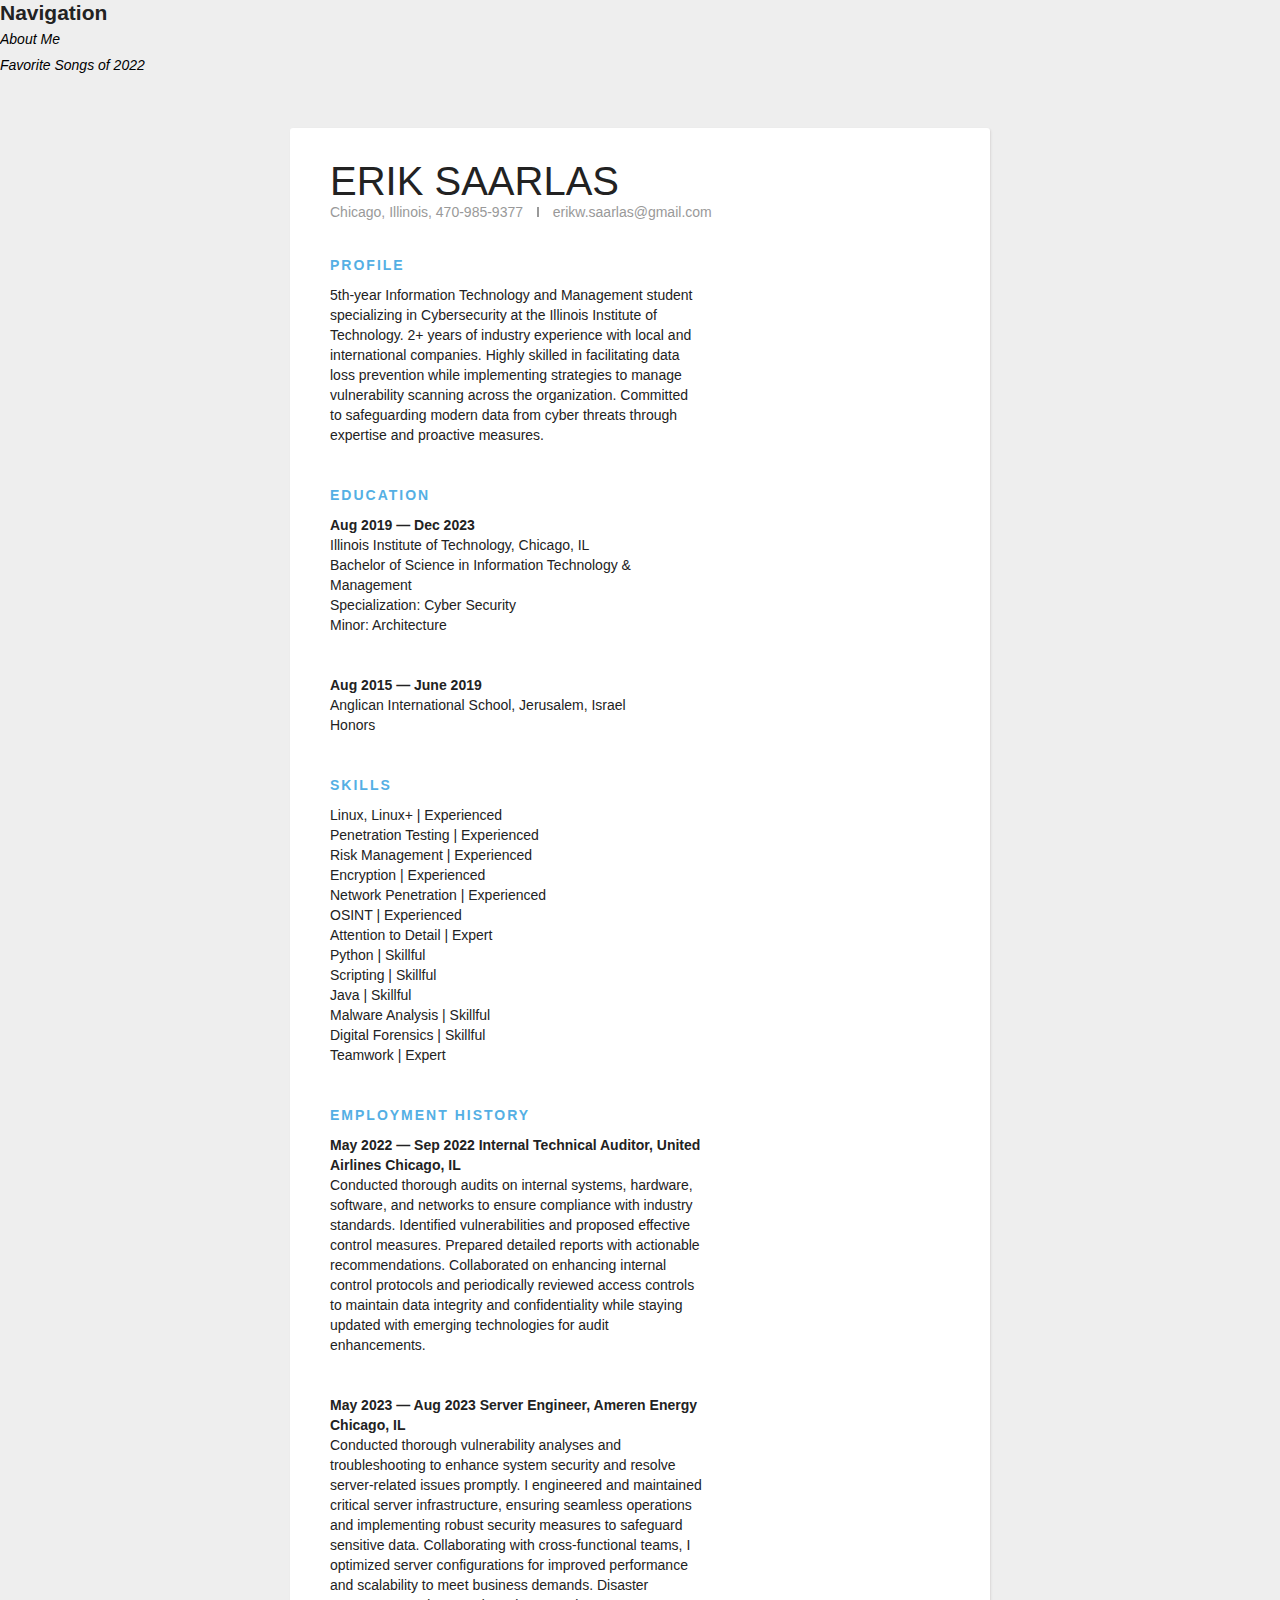
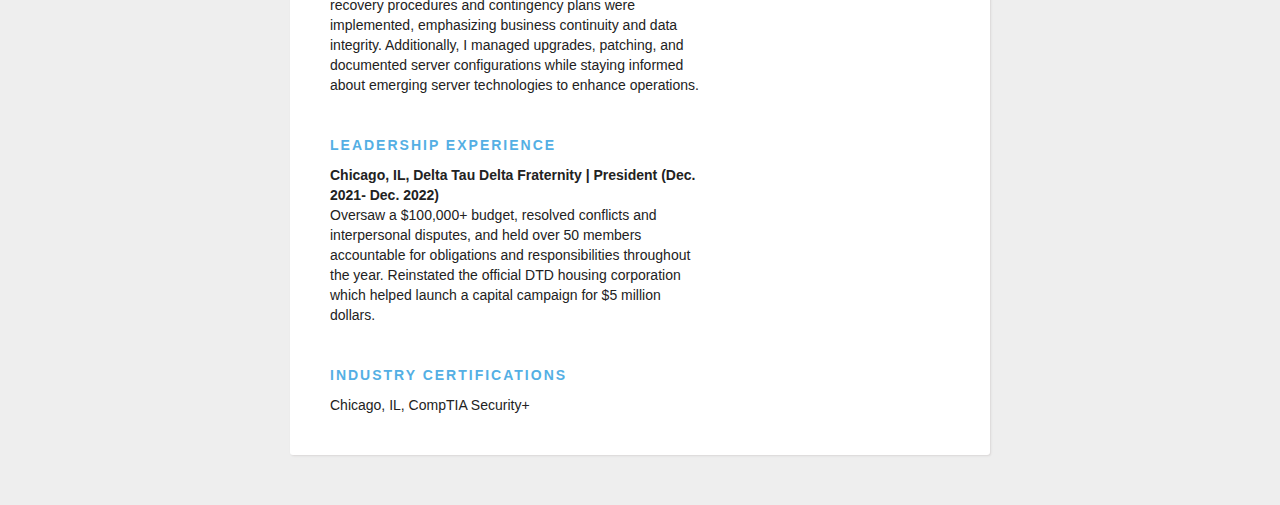
==== index.html @ 874f0b5e "removed common nav" ====
<!DOCTYPE html>
<html lang="en">
<head>
  <meta charset="UTF-8">
  <meta name="viewport" content="width=device-width, initial-scale=1.0">
  <link rel="stylesheet" type="text/css" href="css/style1.css">
  <title>Erik Saarlas - Resume</title>
</head>
<body>
  <h2>Navigation</h2>
  <ul>
    <li><a href="about_me.html">About Me</a></li>
    <li><a href="favorite_songs_2022.html">Favorite Songs of 2022</a></li>
  </ul>

  <div class="container">
    <div class="header">
      <div class="full-name">
        <span class="first-name">Erik</span>
        <span class="last-name">Saarlas</span>
      </div>
      <div class="contact-info">
        <span class="phone">Chicago, Illinois, 470-985-9377</span>
        <span class="separator"></span>
        <span class="email">erikw.saarlas@gmail.com</span>
      </div>
    </div>
    <div class="details">
      <div class="section">
        <div class="section__title">PROFILE</div>
        <div class="section__list">
          <div class="section__list-item">
            <div class="left">
              <div class="text">5th-year Information Technology and Management student specializing in Cybersecurity at the Illinois Institute of Technology. 2+ years of industry experience with local and international companies. Highly skilled in facilitating data loss prevention while implementing strategies to manage vulnerability scanning across the organization. Committed to safeguarding modern data from cyber threats through expertise and proactive measures.</div>
            </div>
          </div>
        </div>
      </div>
      <div class="section">
	  <div class="section__title">EDUCATION</div>
        <div class="section__list">
          <div class="section__list-item">
            <div class="left">
              <div class="name">Aug 2019 — Dec 2023</div>
              <div class="text">Illinois Institute of Technology, Chicago, IL</div>
              <div class="text">Bachelor of Science in Information Technology & Management</div>
              <div class="text">Specialization: Cyber Security</div>
              <div class="text">Minor: Architecture</div>
            </div>
          </div>
          <div class="section__list-item">
            <div class="left">
              <div class="name">Aug 2015 — June 2019</div>
              <div class="text">Anglican International School, Jerusalem, Israel</div>
              <div class="text">Honors</div>
            </div>
          </div>
        </div>
      </div>
      <div class="section">
        <div class="section__title">SKILLS</div>
        <div class="section__list">
          <div class="section__list-item">
            <div class="text">Linux, Linux+ | Experienced</div>
            <div class="text">Penetration Testing | Experienced</div>
            <div class="text">Risk Management | Experienced</div>
            <div class="text">Encryption | Experienced</div>
            <div class="text">Network Penetration | Experienced</div>
            <div class="text">OSINT | Experienced</div>
            <div class="text">Attention to Detail | Expert</div>
            <div class="text">Python | Skillful</div>
            <div class="text">Scripting | Skillful</div>
            <div class="text">Java | Skillful</div>
            <div class="text">Malware Analysis | Skillful</div>
            <div class="text">Digital Forensics | Skillful</div>
            <div class="text">Teamwork | Expert</div>
          </div>
        </div>
      </div>
      <div class="section">
        <div class="section__title">EMPLOYMENT HISTORY</div>
        <div class="section__list">
          <div class="section__list-item">
            <div class="left">
              <div class="name">May 2022 — Sep 2022 Internal Technical Auditor, United Airlines Chicago, IL</div>
              <div class="text">Conducted thorough audits on internal systems, hardware, software, and networks to ensure compliance with industry standards. Identified vulnerabilities and proposed effective control measures. Prepared detailed reports with actionable recommendations. Collaborated on enhancing internal control protocols and periodically reviewed access controls to maintain data integrity and confidentiality while staying updated with emerging technologies for audit enhancements.</div>
            </div>
          </div>
          <div class="section__list-item">
            <div class="left">
              <div class="name">May 2023 — Aug 2023 Server Engineer, Ameren Energy Chicago, IL</div>
              <div class="text">Conducted thorough vulnerability analyses and troubleshooting to enhance system security and resolve server-related issues promptly. I engineered and maintained critical server infrastructure, ensuring seamless operations and implementing robust security measures to safeguard sensitive data. Collaborating with cross-functional teams, I optimized server configurations for improved performance and scalability to meet business demands. Disaster recovery procedures and contingency plans were implemented, emphasizing business continuity and data integrity. Additionally, I managed upgrades, patching, and documented server configurations while staying informed about emerging server technologies to enhance operations.</div>
            </div>
          </div>
        </div>
      </div>
      <div class="section">
        <div class="section__title">LEADERSHIP EXPERIENCE</div>
        <div class="section__list">
          <div class="section__list-item">
            <div class="left">
              <div class="name">Chicago, IL, Delta Tau Delta Fraternity | President (Dec. 2021- Dec. 2022)</div>
              <div class="text">Oversaw a $100,000+ budget, resolved conflicts and interpersonal disputes, and held over 50 members accountable for obligations and responsibilities throughout the year. Reinstated the official DTD housing corporation which helped launch a capital campaign for $5 million dollars.</div>
            </div>
          </div>
        </div>
      </div>
      <div class="section">
        <div class="section__title">INDUSTRY CERTIFICATIONS</div>
        <div class="section__list">
          <div class="section__list-item">
            <div class="left">
              <div class="text">Chicago, IL, CompTIA Security+</div>
            </div>
          </div>
        </div>
      </div>
    </div>
  </div>
</body>
</html>
---- css/style1.css ----
* {
  margin: 0;
  padding: 0;
  box-sizing: border-box;
}

html {
  height: 100%;
}

body {
  min-height: 100%;
  background: #eee;
  font-family: 'Lato', sans-serif;
  font-weight: 400;
  color: #222;
  font-size: 14px;
  line-height: 26px;
  padding-bottom: 50px;
}

.container {
  max-width: 700px;
  background: #fff;
  margin: 0px auto 0px;
  box-shadow: 1px 1px 2px #DAD7D7;
  border-radius: 3px;
  padding: 40px;
  margin-top: 50px;
}

.header {
  margin-bottom: 30px;
}

.full-name {
  font-size: 40px;
  text-transform: uppercase;
  margin-bottom: 5px;
}

.first-name {
  font-weight: 300;
}

.last-name {
  font-weight: 300;
}

.contact-info {
  margin-bottom: 20px;
}

.email,
.phone {
  color: #999;
  font-weight: 300;
}

.separator {
  height: 10px;
  display: inline-block;
  border-left: 2px solid #999;
  margin: 0px 10px;
}

.position {
  font-weight: bold;
  display: inline-block;
  margin-right: 10px;
  text-decoration: underline;
}

.details {
  line-height: 20px;
}

.section {
  margin-bottom: 40px;
}

.section:last-of-type {
  margin-bottom: 0px;
}

.section__title {
  letter-spacing: 2px;
  color: #54AFE4;
  font-weight: bold;
  margin-bottom: 10px;
  text-transform: uppercase;
}

.section__list-item {
  margin-bottom: 40px;
}

.section__list-item:last-of-type {
  margin-bottom: 0;
}

.left,
.right {
  vertical-align: top;
  display: inline-block;
}

.left {
  width: 60%;
}

.right {
  text-align: right;
  width: 39%;
}

.name {
  font-weight: bold;
}

a {
  text-decoration: none;
  color: #000;
  font-style: italic;
}

a:hover {
  text-decoration: underline;
  color: #000;
}

.skills {}

.skills__item {
  margin-bottom: 10px;
}

input {
  display: none;
}

label {
  display: inline-block;
  width: 20px;
  height: 20px;
  background: #C3DEF3;
  border-radius: 20px;
  margin-right: 3px;
}

input:checked + label {
  background: #79A9CE;
}
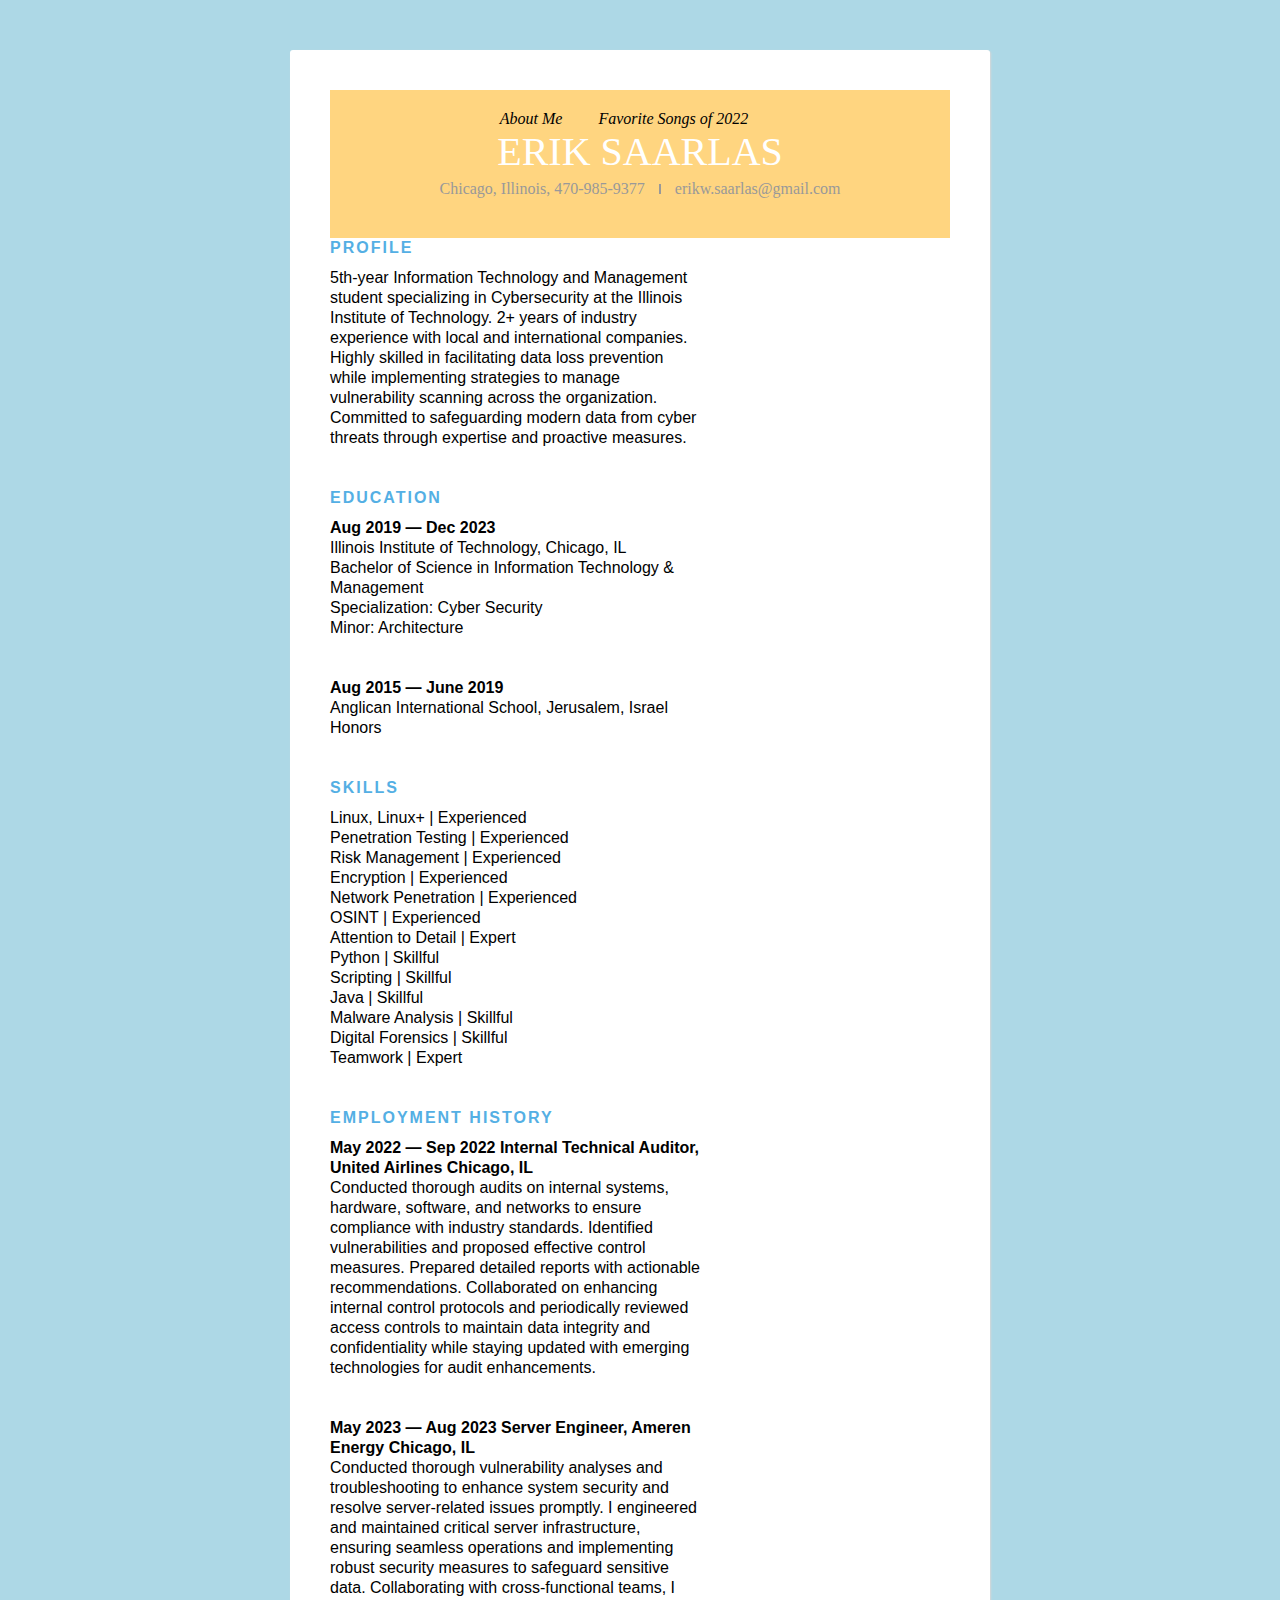
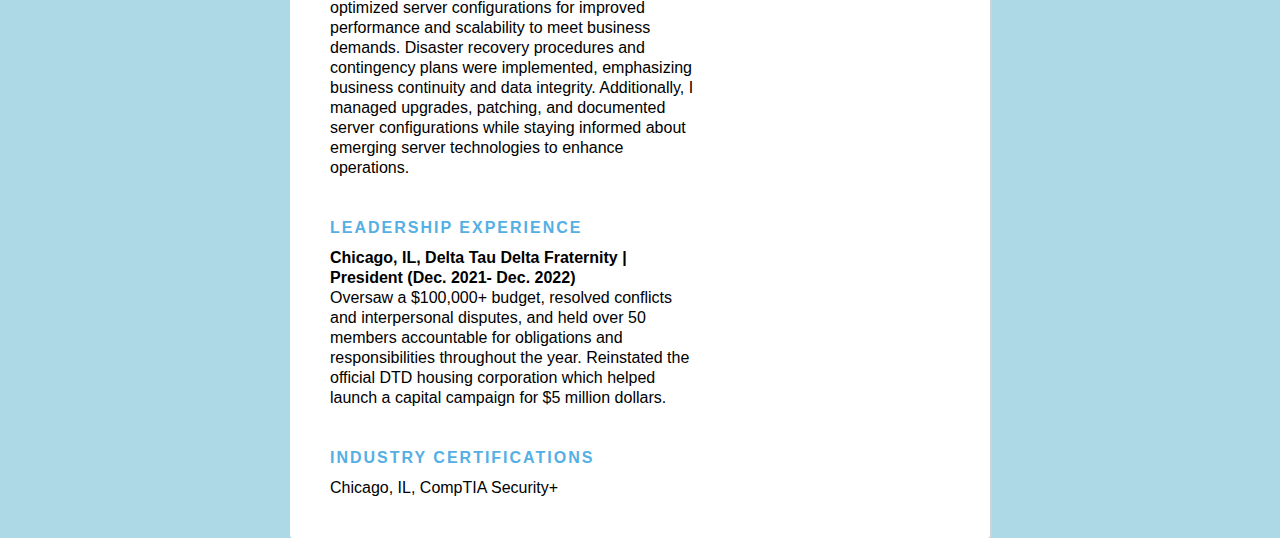
==== commit 53fda2ed: "Changed index.html css" ====
--- a/index.html
+++ b/index.html
@@ -1,20 +1,17 @@
-<!DOCTYPE html>
-<html lang="en">
-<head>
+<html lang="en"><head>
   <meta charset="UTF-8">
   <meta name="viewport" content="width=device-width, initial-scale=1.0">
   <link rel="stylesheet" type="text/css" href="css/style1.css">
   <title>Erik Saarlas - Resume</title>
 </head>
+
 <body>
-  <h2>Navigation</h2>
-  <ul>
-    <li><a href="about_me.html">About Me</a></li>
-    <li><a href="favorite_songs_2022.html">Favorite Songs of 2022</a></li>
-  </ul>
-
   <div class="container">
-    <div class="header">
+    <header>
+      <ul>
+        <li><a href="about_me.html">About Me</a></li>
+        <li><a href="favorite_songs_2022.html">Favorite Songs of 2022</a></li>
+      </ul>
       <div class="full-name">
         <span class="first-name">Erik</span>
         <span class="last-name">Saarlas</span>
@@ -24,7 +21,7 @@
         <span class="separator"></span>
         <span class="email">erikw.saarlas@gmail.com</span>
       </div>
-    </div>
+    </header>
     <div class="details">
       <div class="section">
         <div class="section__title">PROFILE</div>
@@ -43,7 +40,7 @@
             <div class="left">
               <div class="name">Aug 2019 — Dec 2023</div>
               <div class="text">Illinois Institute of Technology, Chicago, IL</div>
-              <div class="text">Bachelor of Science in Information Technology & Management</div>
+              <div class="text">Bachelor of Science in Information Technology &amp; Management</div>
               <div class="text">Specialization: Cyber Security</div>
               <div class="text">Minor: Architecture</div>
             </div>
@@ -117,5 +114,6 @@
       </div>
     </div>
   </div>
-</body>
-</html>
+
+
+<grammarly-desktop-integration data-grammarly-shadow-root="true"></grammarly-desktop-integration></body></html>--- a/css/style1.css
+++ b/css/style1.css
@@ -9,14 +9,45 @@
 }
 
 body {
-  min-height: 100%;
-  background: #eee;
-  font-family: 'Lato', sans-serif;
-  font-weight: 400;
-  color: #222;
-  font-size: 14px;
-  line-height: 26px;
-  padding-bottom: 50px;
+  font-family: 'Helvetica Neue', sans-serif;
+  background-color: #ADD8E6;
+  margin: 0;
+  padding: 0;
+}
+
+
+.navigation {
+  text-align: center;
+  padding: 1rem;
+  margin-bottom: 2%;
+}
+
+ul {
+  list-style: none;
+  margin: 0; 
+}
+
+ul li {
+  display: inline;
+  margin-right: 2rem;
+}
+
+a {
+  text-decoration: none;
+  color: #333;
+}
+
+a:hover {
+  text-decoration: underline;
+}
+
+header {
+  background-color: #FFD580;
+  color: #fff;
+  text-align: center;
+  padding: 20px;
+  position: relative;
+  font-family: 'Georgia', serif;
 }
 
 .container {
@@ -29,9 +60,7 @@
   margin-top: 50px;
 }
 
-.header {
-  margin-bottom: 30px;
-}
+
 
 .full-name {
   font-size: 40px;
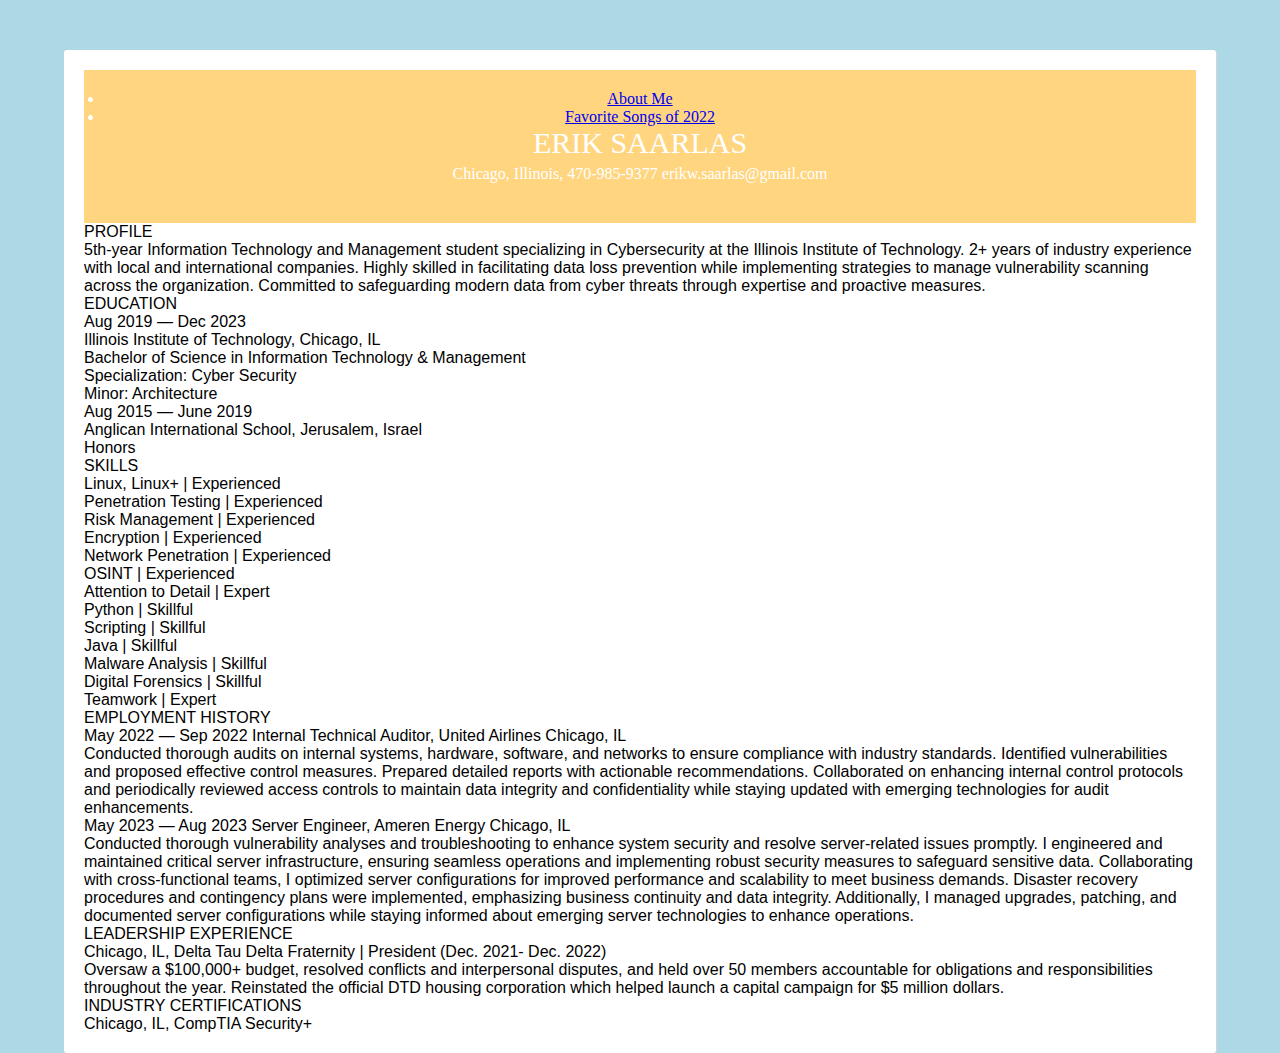
==== commit f10d4472: "combined all style sheets" ====
--- a/index.html
+++ b/index.html
@@ -1,7 +1,7 @@
 <html lang="en"><head>
   <meta charset="UTF-8">
   <meta name="viewport" content="width=device-width, initial-scale=1.0">
-  <link rel="stylesheet" type="text/css" href="css/style1.css">
+  <link rel="stylesheet" type="text/css" href="css/style.css">
   <title>Erik Saarlas - Resume</title>
 </head>
 
--- a/css/style.css
+++ b/css/style.css
@@ -0,0 +1,103 @@
+
+* {
+  margin: 0;
+  padding: 0;
+  box-sizing: border-box;
+}
+
+
+body {
+  font-family: 'Helvetica Neue', sans-serif;
+  background-color: #ADD8E6;
+  margin: 0;
+  padding: 0;
+}
+
+header {
+  background-color: #FFD580;
+  color: #fff;
+  text-align: center;
+  padding: 20px;
+  position: relative;
+  font-family: 'Georgia', serif;
+}
+
+
+.container {
+  max-width: 700px;
+  background: #fff;
+  margin: 0 auto;
+  box-shadow: 1px 1px 2px #DAD7D7;
+  border-radius: 3px;
+  padding: 40px;
+  margin-top: 50px;
+}
+
+.full-name {
+  font-size: 40px;
+  text-transform: uppercase;
+  margin-bottom: 5px;
+}
+
+div.full-name .first-name,
+div.full-name .last-name {
+  font-weight: 300;
+}
+
+.contact-info {
+  margin-bottom: 20px;
+}
+
+
+@media only screen and (min-width: 480px) {
+  .container {
+    padding: 20px;
+  }
+
+  .full-name {
+    font-size: 30px;
+  }
+
+  
+}
+
+@media only screen and (min-width: 768px) {
+  body {
+    font-size: 16px;
+  }
+
+  .container {
+    max-width: 90%;
+  }
+
+ 
+main {
+  display: flex;
+  flex-wrap: wrap;
+  justify-content: center;
+  padding: 20px;
+}
+
+.song {
+  background-color: #F1ECE6;
+  background-image: linear-gradient(white, #F1ECE6);
+  box-shadow: 0 4px 8px rgba(0, 0, 0, 0.2);
+  margin: 20px;
+  border-radius: 10px;
+  max-width: 300px;
+  text-align: justify;
+  padding: 10px;
+  transition: transform 0.3s;
+  cursor: pointer;
+}
+
+
+@media (max-width: 768px) {
+  main {
+    justify-content: flex-start;
+  }
+
+  .song {
+    max-width: 100%;
+  }
+}
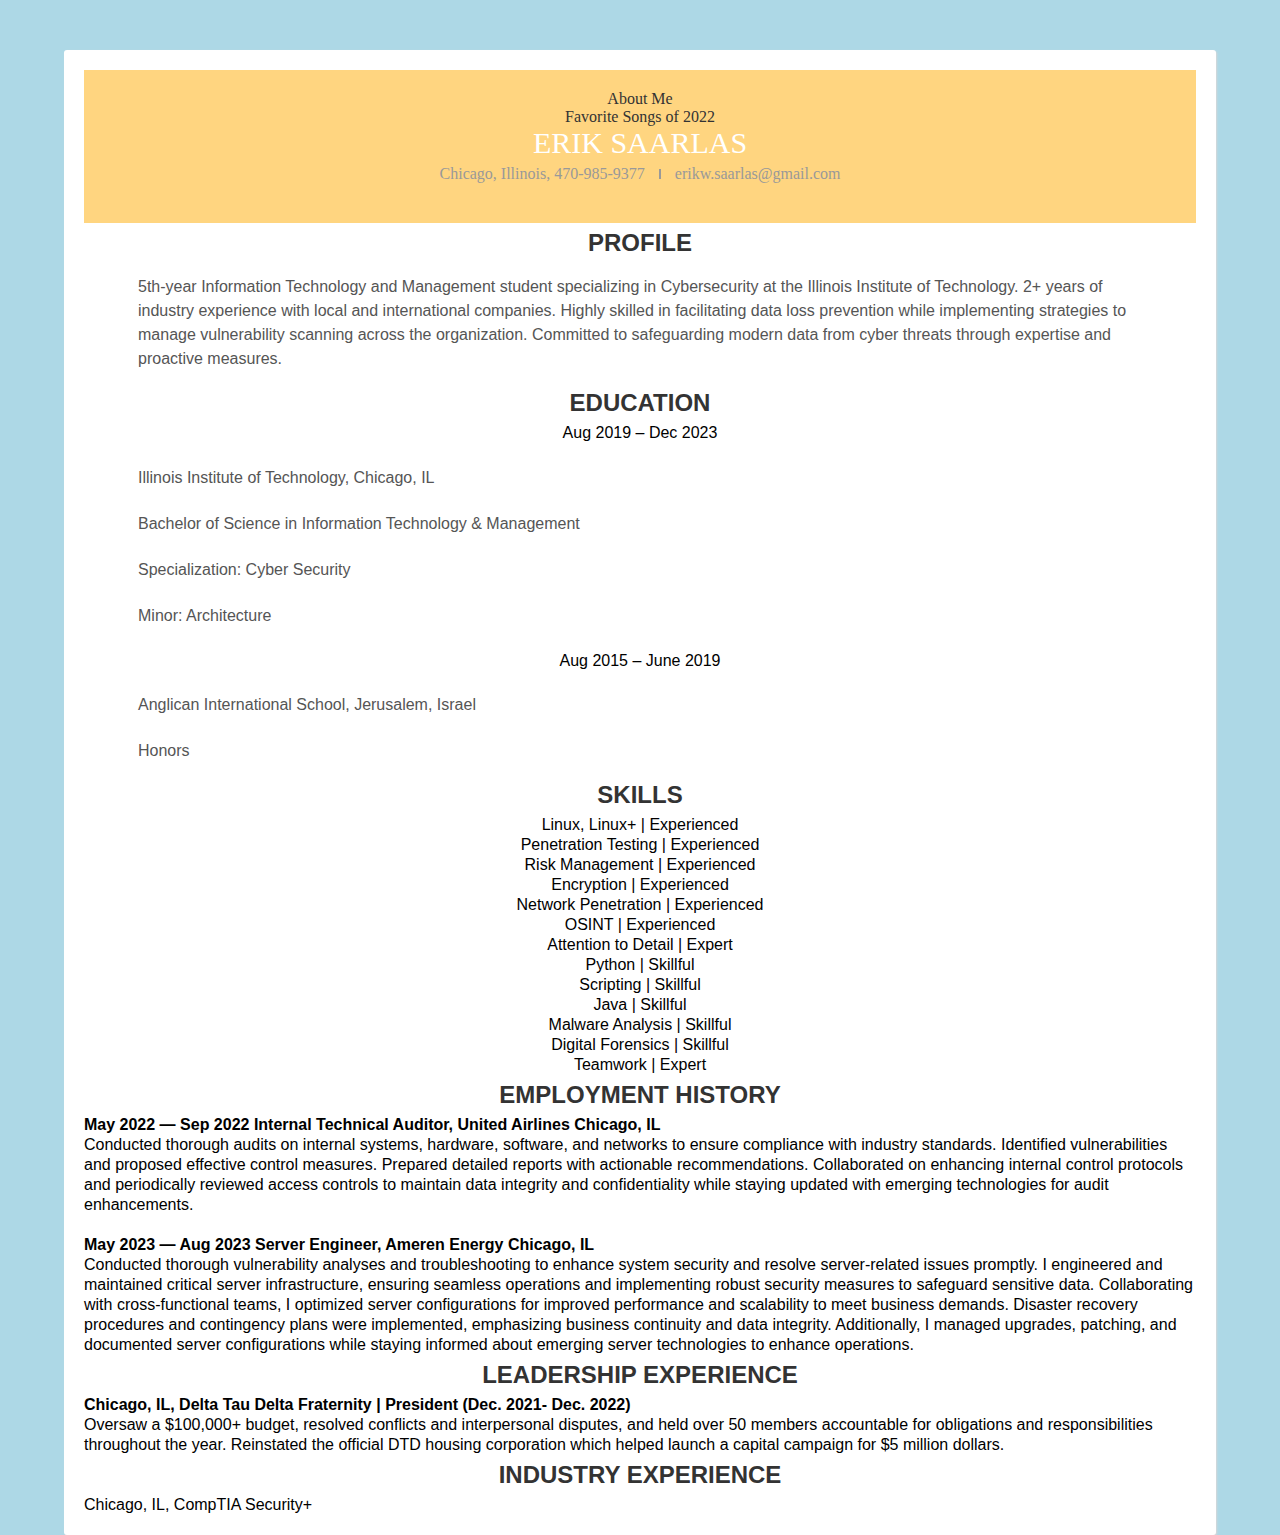
==== commit 2efd2cbb: "fixed style.css and index.html" ====
--- a/index.html
+++ b/index.html
@@ -1,17 +1,23 @@
-<html lang="en"><head>
+<!DOCTYPE html>
+<html lang="en">
+
+<head>
   <meta charset="UTF-8">
   <meta name="viewport" content="width=device-width, initial-scale=1.0">
+  <link rel="stylesheet" href="css/normalize.css">
   <link rel="stylesheet" type="text/css" href="css/style.css">
   <title>Erik Saarlas - Resume</title>
 </head>
 
-<body>
+<body id="resume-page">
   <div class="container">
     <header>
-      <ul>
-        <li><a href="about_me.html">About Me</a></li>
-        <li><a href="favorite_songs_2022.html">Favorite Songs of 2022</a></li>
-      </ul>
+      <nav>
+        <ul>
+          <li><a href="about_me.html">About Me</a></li>
+          <li><a href="favorite_songs_2022.html">Favorite Songs of 2022</a></li>
+        </ul>
+      </nav>
       <div class="full-name">
         <span class="first-name">Erik</span>
         <span class="last-name">Saarlas</span>
@@ -23,39 +29,33 @@
       </div>
     </header>
     <div class="details">
-      <div class="section">
-        <div class="section__title">PROFILE</div>
+      <section>
+        <h2>PROFILE</h2>
         <div class="section__list">
           <div class="section__list-item">
-            <div class="left">
-              <div class="text">5th-year Information Technology and Management student specializing in Cybersecurity at the Illinois Institute of Technology. 2+ years of industry experience with local and international companies. Highly skilled in facilitating data loss prevention while implementing strategies to manage vulnerability scanning across the organization. Committed to safeguarding modern data from cyber threats through expertise and proactive measures.</div>
-            </div>
+            <p>5th-year Information Technology and Management student specializing in Cybersecurity at the Illinois Institute of Technology. 2+ years of industry experience with local and international companies. Highly skilled in facilitating data loss prevention while implementing strategies to manage vulnerability scanning across the organization. Committed to safeguarding modern data from cyber threats through expertise and proactive measures.</p>
           </div>
         </div>
-      </div>
-      <div class="section">
-	  <div class="section__title">EDUCATION</div>
+      </section>
+      <section>
+        <h2>EDUCATION</h2>
         <div class="section__list">
           <div class="section__list-item">
-            <div class="left">
-              <div class="name">Aug 2019 — Dec 2023</div>
-              <div class="text">Illinois Institute of Technology, Chicago, IL</div>
-              <div class="text">Bachelor of Science in Information Technology &amp; Management</div>
-              <div class="text">Specialization: Cyber Security</div>
-              <div class="text">Minor: Architecture</div>
-            </div>
+            <time datetime="2019-08">Aug 2019</time> – <time datetime="2023-12">Dec 2023</time>
+            <p>Illinois Institute of Technology, Chicago, IL</p>
+            <p>Bachelor of Science in Information Technology &amp; Management</p>
+            <p>Specialization: Cyber Security</p>
+            <p>Minor: Architecture</p>
           </div>
           <div class="section__list-item">
-            <div class="left">
-              <div class="name">Aug 2015 — June 2019</div>
-              <div class="text">Anglican International School, Jerusalem, Israel</div>
-              <div class="text">Honors</div>
-            </div>
+            <time datetime="2015-08">Aug 2015</time> – <time datetime="2019-06">June 2019</time>
+            <p>Anglican International School, Jerusalem, Israel</p>
+            <p>Honors</p>
           </div>
         </div>
-      </div>
-      <div class="section">
-        <div class="section__title">SKILLS</div>
+      </section>
+      <section>
+        <h2>SKILLS</h2>
         <div class="section__list">
           <div class="section__list-item">
             <div class="text">Linux, Linux+ | Experienced</div>
@@ -73,9 +73,9 @@
             <div class="text">Teamwork | Expert</div>
           </div>
         </div>
-      </div>
-      <div class="section">
-        <div class="section__title">EMPLOYMENT HISTORY</div>
+      </section>
+      <section>
+        <h2>EMPLOYMENT HISTORY</h2>
         <div class="section__list">
           <div class="section__list-item">
             <div class="left">
@@ -90,9 +90,9 @@
             </div>
           </div>
         </div>
-      </div>
-      <div class="section">
-        <div class="section__title">LEADERSHIP EXPERIENCE</div>
+      </section>
+      <section>
+        <h2>LEADERSHIP EXPERIENCE</h2>
         <div class="section__list">
           <div class="section__list-item">
             <div class="left">
@@ -101,9 +101,9 @@
             </div>
           </div>
         </div>
-      </div>
-      <div class="section">
-        <div class="section__title">INDUSTRY CERTIFICATIONS</div>
+      </section>
+      <section>
+        <h2>INDUSTRY EXPERIENCE</h2>
         <div class="section__list">
           <div class="section__list-item">
             <div class="left">
@@ -111,9 +111,9 @@
             </div>
           </div>
         </div>
-      </div>
+      </section>
     </div>
   </div>
+</body>
 
-
-<grammarly-desktop-integration data-grammarly-shadow-root="true"></grammarly-desktop-integration></body></html>+</html>
--- a/css/style.css
+++ b/css/style.css
@@ -5,12 +5,32 @@
   box-sizing: border-box;
 }
 
-
 body {
   font-family: 'Helvetica Neue', sans-serif;
-  background-color: #ADD8E6;
   margin: 0;
   padding: 0;
+}
+
+ul {
+  list-style: none;
+}
+
+a {
+  text-decoration: none;
+  color: #333;
+}
+
+a:hover {
+  text-decoration: underline;
+}
+
+
+html {
+  height: 100%;
+}
+
+body {
+  background-color: #ADD8E6;
 }
 
 header {
@@ -21,7 +41,6 @@
   position: relative;
   font-family: 'Georgia', serif;
 }
-
 
 .container {
   max-width: 700px;
@@ -39,15 +58,99 @@
   margin-bottom: 5px;
 }
 
-div.full-name .first-name,
-div.full-name .last-name {
-  font-weight: 300;
-}
-
 .contact-info {
   margin-bottom: 20px;
 }
 
+.email,
+.phone {
+  color: #999;
+  font-weight: 300;
+}
+
+.separator {
+  height: 10px;
+  display: inline-block;
+  border-left: 2px solid #999;
+  margin: 0 10px;
+}
+
+.position {
+  font-weight: bold;
+  display: inline-block;
+  margin-right: 10px;
+  text-decoration: underline;
+}
+
+.details {
+  line-height: 20px;
+}
+
+.section {
+  margin-bottom: 40px;
+}
+
+.section:last-of-type {
+  margin-bottom: 0;
+}
+
+.section__title {
+  letter-spacing: 2px;
+  color: #54AFE4;
+  font-weight: bold;
+  margin-bottom: 10px;
+  text-transform: uppercase;
+}
+
+.section__list-item {
+  margin-bottom: 40px;
+}
+
+.section__list-item:last-of-type {
+  margin-bottom: 0;
+}
+
+.left,
+.right {
+  vertical-align: top;
+  display: inline-block;
+}
+
+.left {
+  width: 60%;
+}
+
+.right {
+  text-align: right;
+  width: 39%;
+}
+
+.name {
+  font-weight: bold;
+}
+
+.skills {}
+
+.skills__item {
+  margin-bottom: 10px;
+}
+
+input {
+  display: none;
+}
+
+label {
+  display: inline-block;
+  width: 20px;
+  height: 20px;
+  background: #C3DEF3;
+  border-radius: 20px;
+  margin-right: 3px;
+}
+
+input:checked + label {
+  background: #79A9CE;
+}
 
 @media only screen and (min-width: 480px) {
   .container {
@@ -58,7 +161,15 @@
     font-size: 30px;
   }
 
-  
+  .left,
+  .right {
+    width: 100%;
+    text-align: left;
+  }
+
+  .section__list-item {
+    margin-bottom: 20px;
+  }
 }
 
 @media only screen and (min-width: 768px) {
@@ -70,7 +181,42 @@
     max-width: 90%;
   }
 
- 
+  .section {
+    margin-bottom: 20px;
+  }
+
+  .section__list-item {
+    margin-bottom: 20px;
+  }
+}
+
+
+body {
+  font-family: Arial, sans-serif;
+  text-align: center;
+}
+
+h1 {
+  font-size: 36px;
+}
+
+.navigation {
+  text-align: center;
+  padding: 1rem;
+}
+
+p {
+  font-size: 1rem;
+  color: #f;
+  line-height: 1.5;
+  margin: 2% 0;
+  text-align: left;
+  max-width: 80vw;
+  margin-left: auto;
+  margin-right: auto;
+}
+
+
 main {
   display: flex;
   flex-wrap: wrap;
@@ -91,6 +237,26 @@
   cursor: pointer;
 }
 
+.song:hover {
+  transform: scale(1.05);
+}
+
+img {
+  max-width: 100%;
+  border-radius: 10px 10px 0 0;
+}
+
+h2 {
+  margin: 10px 0;
+  font-size: 24px;
+  color: #333;
+}
+
+p {
+  font-size: 16px;
+  padding: 0 10px;
+  color: #555;
+}
 
 @media (max-width: 768px) {
   main {
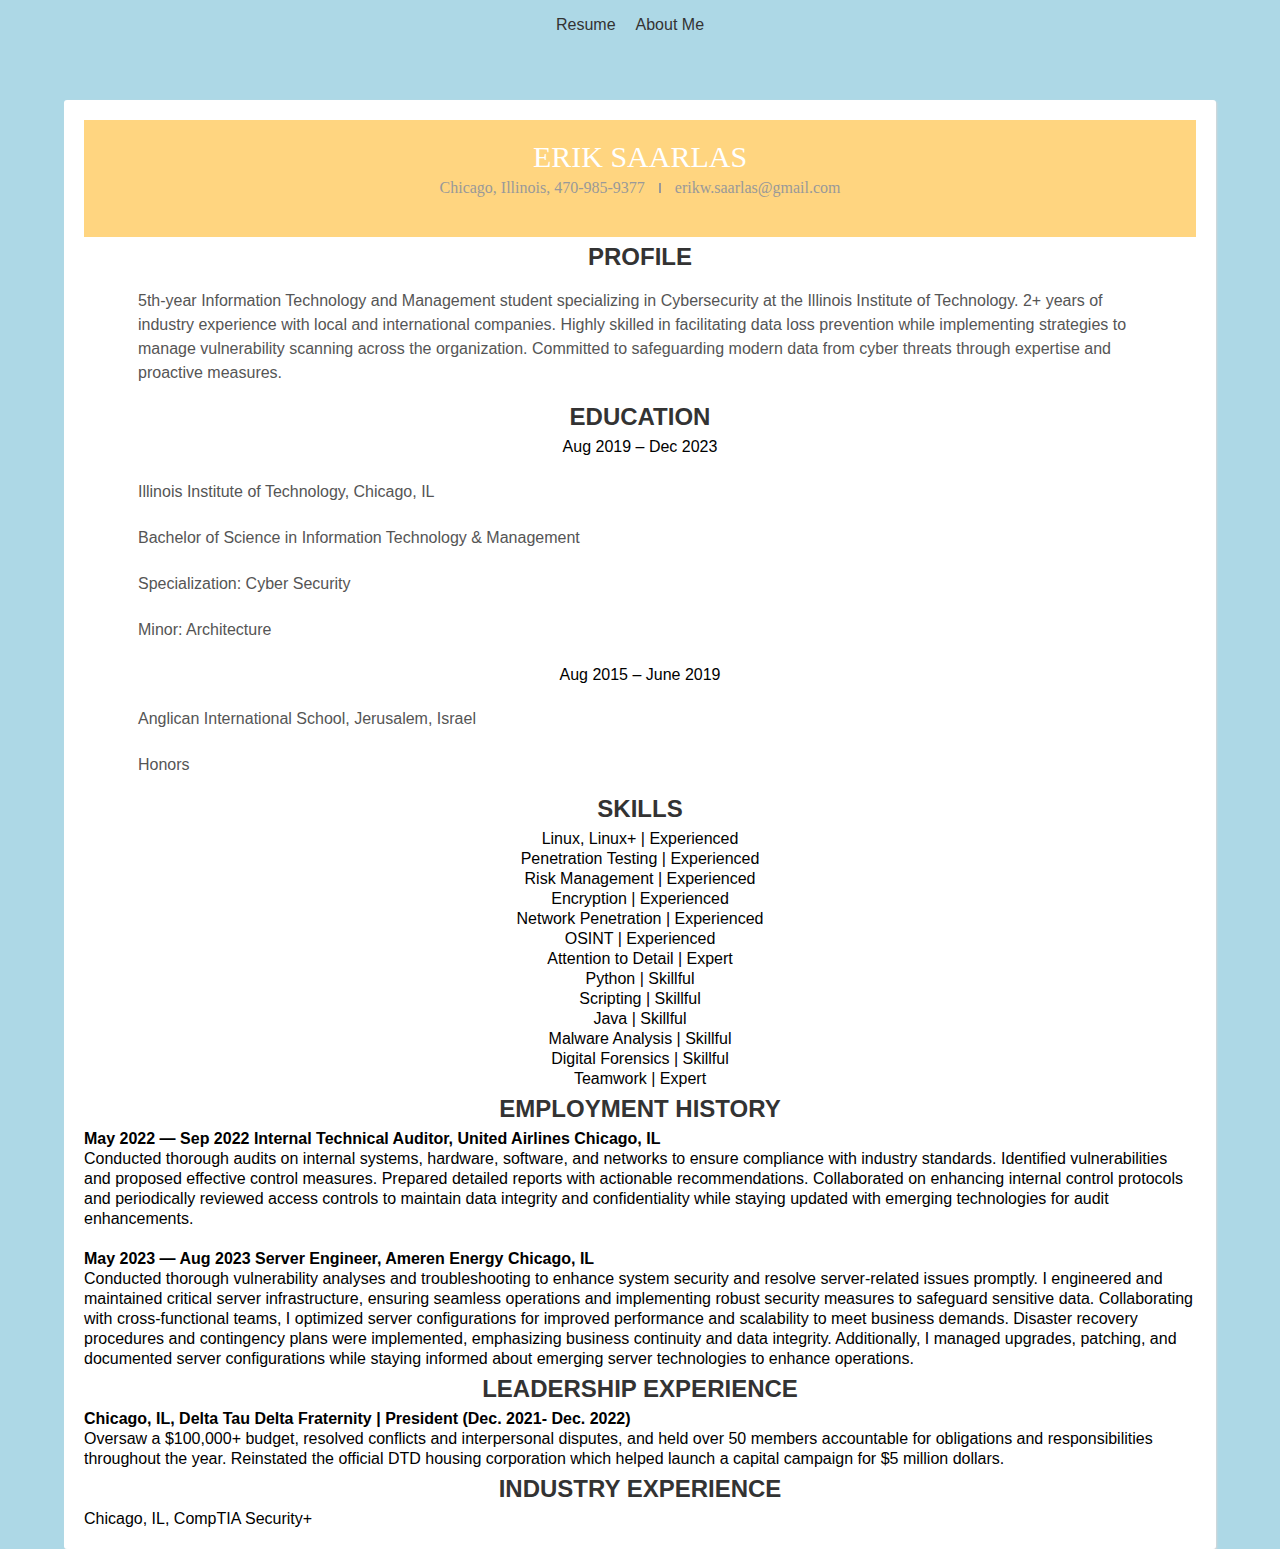
==== commit 22dbf1cb: "fixing nav" ====
--- a/index.html
+++ b/index.html
@@ -10,14 +10,15 @@
 </head>
 
 <body id="resume-page">
+	<nav class="nav">
+		<ul>
+			<li><a href="index.html">Resume</a></li>
+			<li><a href="about_me.html">About Me</a></li>
+			</ul>
+		</nav>
   <div class="container">
     <header>
-      <nav>
-        <ul>
-          <li><a href="about_me.html">About Me</a></li>
-          <li><a href="favorite_songs_2022.html">Favorite Songs of 2022</a></li>
-        </ul>
-      </nav>
+    
       <div class="full-name">
         <span class="first-name">Erik</span>
         <span class="last-name">Saarlas</span>
--- a/css/style.css
+++ b/css/style.css
@@ -200,10 +200,6 @@
   font-size: 36px;
 }
 
-.navigation {
-  text-align: center;
-  padding: 1rem;
-}
 
 p {
   font-size: 1rem;
@@ -267,3 +263,28 @@
     max-width: 100%;
   }
 }
+
+
+.nav {
+  text-align: center;
+  padding: 1rem;
+}
+
+.nav ul {
+  list-style: none;
+  display: flex;
+  justify-content: center;
+}
+
+.nav li {
+  margin-right: 20px;
+}
+
+.nav a {
+  text-decoration: none;
+  color: #333;
+}
+
+.nav a:hover {
+  text-decoration: underline;
+}
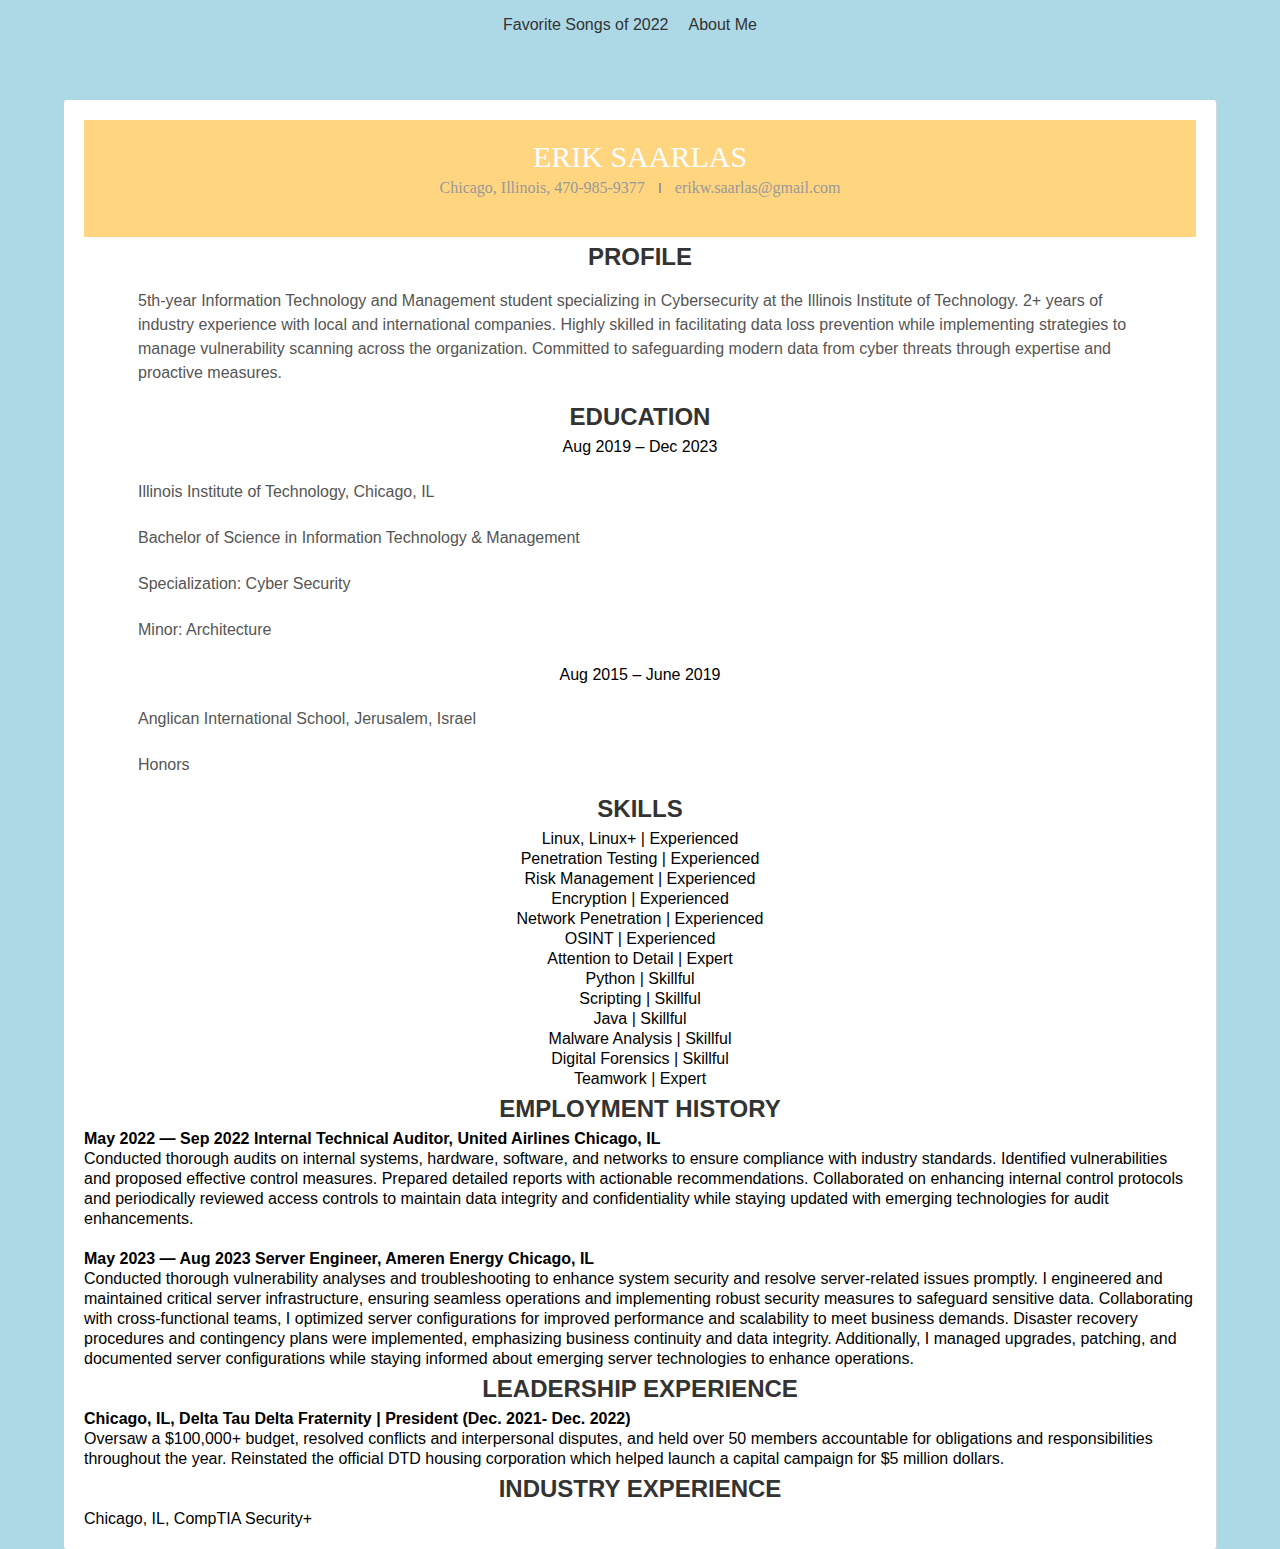
==== commit 38e687be: "Update index.html" ====
--- a/index.html
+++ b/index.html
@@ -12,7 +12,7 @@
 <body id="resume-page">
 	<nav class="nav">
 		<ul>
-			<li><a href="index.html">Resume</a></li>
+			<li><a href="favorite_songs_2022.html">Favorite Songs of 2022</a></li>
 			<li><a href="about_me.html">About Me</a></li>
 			</ul>
 		</nav>
--- a/css/style.css
+++ b/css/style.css
@@ -203,7 +203,7 @@
 
 p {
   font-size: 1rem;
-  color: #f;
+  color: #fff;
   line-height: 1.5;
   margin: 2% 0;
   text-align: left;
@@ -286,5 +286,5 @@
 }
 
 .nav a:hover {
-  text-decoration: underline;
-}
+  font-size: 18px; 
+}